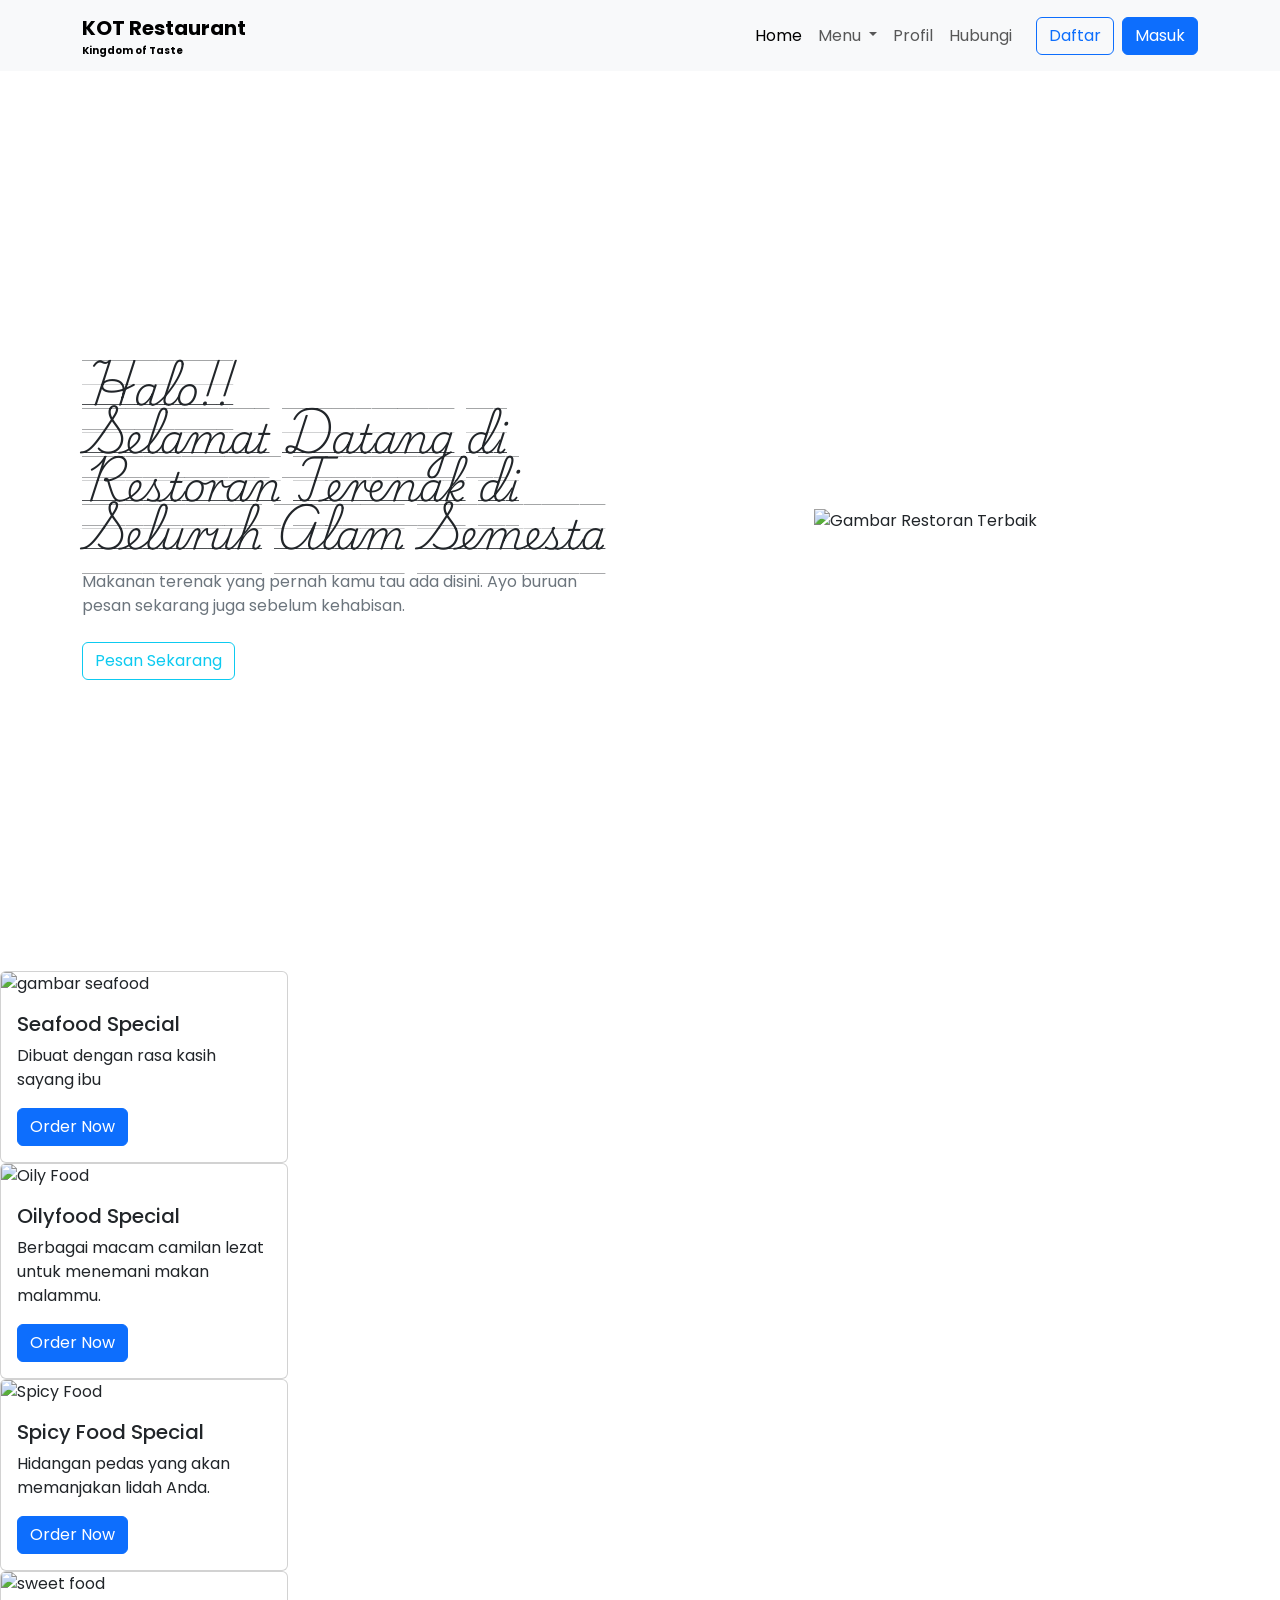
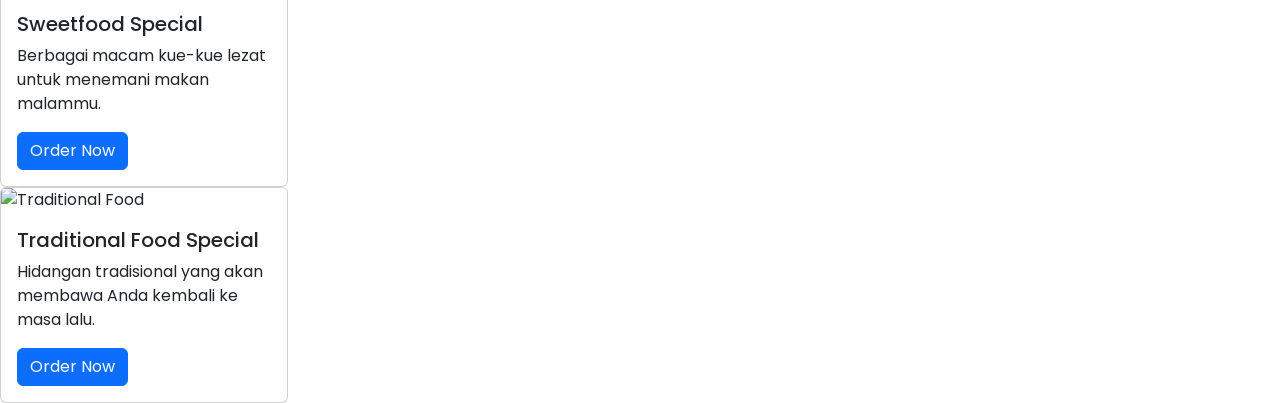
==== tugas4.html @ 9b785164 "Add files via upload" ====
<!DOCTYPE html>
<html lang="id">
<head>
    <meta charset="UTF-8">
    <meta name="viewport" content="width=device-width, initial-scale=1.0">

    <title>Restoran Jojo</title>

    <!-- Bootstrap -->
    <link href="https://cdn.jsdelivr.net/npm/bootstrap@5.3.8/dist/css/bootstrap.min.css" rel="stylesheet">

    <!-- Google Font -->
    <style>
        @import url('https://fonts.googleapis.com/css2?family=Playwrite+CU+Guides&family=Poppins:wght@400;500;600;700&display=swap');

        body {
            font-family: 'Poppins', sans-serif;
        }

        .hero-title {
            font-family: 'Playwrite CU Guides', cursive;
        }
    </style>
</head>

<body>

    <!-- NAVBAR -->
    <nav class="navbar navbar-expand-lg bg-body-tertiary">
        <div class="container"> <!-- Diubah ke container biasa agar sejajar dengan isi konten di bawah -->

            <!-- Logo -->
            <a class="navbar-brand fw-bold" href="#">
                KOT Restaurant
                <small class="d-block" style="font-size: 10px;">
                    Kingdom of Taste
                </small>
            </a>

            <!-- Tombol ketika layar kecil -->
            <button class="navbar-toggler" type="button"
                    data-bs-toggle="collapse"
                    data-bs-target="#navbarSupportedContent"
                    aria-controls="navbarSupportedContent"
                    aria-expanded="false"
                    aria-label="Toggle navigation">

                <span class="navbar-toggler-icon"></span>
            </button>

            <!-- Isi Navbar -->
            <div class="collapse navbar-collapse" id="navbarSupportedContent">

                <!-- UBAH me-auto MENJADI ms-auto DI SINI agar menu bergeser ke kanan dan sejajar sebelum tombol -->
                <ul class="navbar-nav ms-auto mb-2 mb-lg-0 me-lg-3">

                    <!-- Home -->
                    <li class="nav-item">
                        <a class="nav-link active" href="#">Home</a>
                    </li>

                    <!-- Tutorial Dropdown -->
                    <li class="nav-item dropdown">
                        <a class="nav-link dropdown-toggle"
                           href="#"
                           role="button"
                           data-bs-toggle="dropdown"
                           aria-expanded="false">
                            Menu
                        </a>

                        <ul class="dropdown-menu">
                            <li>
                                <a class="dropdown-item" href="#">Sea Food</a>
                            </li>
                            <li>
                                <a class="dropdown-item" href="#">Oily Food</a>
                            </li>
                            <li>
                                <a class="dropdown-item" href="#">Spicy Food</a>
                            </li>
                            <li>
                                <a class="dropdown-item" href="#">Sweet Food</a>
                            </li>
                            <li>
                                <a class="dropdown-item" href="#">Traditional Food</a>
                            </li>
                        </ul>
                    </li>

                    <!-- Profil -->
                    <li class="nav-item">
                        <a class="nav-link" href="#">Profil</a>
                    </li>

                    <!-- Hubungi -->
                    <li class="nav-item">
                        <a class="nav-link" href="#">Hubungi</a>
                    </li>

                </ul>

                <!-- Tombol Daftar & Masuk -->
                <div class="d-flex gap-2">
                    <button class="btn btn-outline-primary" type="button">
                        Daftar
                    </button>

                    <button class="btn btn-primary" type="button">
                        Masuk
                    </button>
                </div>

            </div>
        </div>
    </nav>


    <!-- HERO SECTION -->
    <section>
        <div class="container">
            <div class="row min-vh-100 align-items-center">

                <!-- Teks Kiri -->
                <div class="col-md-6">

                    <h1 class="hero-title">
                        Halo!!<br>
                        Selamat Datang di Restoran Terenak di Seluruh Alam Semesta
                    </h1>

                    <p class="mt-3 mb-4 text-secondary">
                        Makanan terenak yang pernah kamu tau ada disini. Ayo buruan pesan sekarang juga sebelum kehabisan.
                    </p>

                    <a href="#" class="btn btn-outline-info">
                        Pesan Sekarang
                    </a>

                </div>


                <!-- Gambar Kanan -->
                <div class="col-md-6 d-none d-md-block text-center">

                    <img
                        src="https://png.pngtree.com/png-vector/20250910/ourmid/pngtree-restaurant-logo-with-chef-hat-and-fork-spoon-symbol-png-image_17398231.webp"
                        alt="Gambar Restoran Terbaik"
                        class="img-fluid"
                        width="450">

                </div>

            </div>
        </div>

        <div class="card" style="width: 18rem;">
  <img src="https://dewalaut.com/wp-content/uploads/2022/02/seafood.jpg" class="card-img-top" alt="gambar seafood">
  <div class="card-body">
    <h5 class="card-title">Seafood Special</h5>
    <p class="card-text">Dibuat dengan rasa kasih sayang ibu</p>
    <a href="#" class="btn btn-primary">Order Now</a>
  </div>
</div>

<div class="card" style="width: 18rem;">
  <img src="https://www.shutterstock.com/shutterstock/photos/1556177612/display_1500/stock-photo-snack-platter-cheese-sticks-chicken-nugget-onion-rings-potato-croquette-mix-of-snacks-and-1556177612.jpg" class="card-img-top" alt="Oily Food">
  <div class="card-body">
    <h5 class="card-title">Oilyfood Special</h5>
    <p class="card-text">Berbagai macam camilan lezat untuk menemani makan malammu.</p>
    <a href="#" class="btn btn-primary">Order Now</a>
  </div>
</div>

<div class="card" style="width: 18rem;">
  <img src="https://images.deliveryhero.io/image/fd-my/LH/o60h-hero.jpg" class="card-img-top" alt="Spicy Food">
  <div class="card-body">
    <h5 class="card-title">Spicy Food Special</h5>
    <p class="card-text">Hidangan pedas yang akan memanjakan lidah Anda.</p>
    <a href="#" class="btn btn-primary">Order Now</a>
  </div>
</div>

<div class="card" style="width: 18rem;">
  <img src="https://img.freepik.com/premium-photo/traditional-sweets-delectable-treats-associated-with-eid-ul-fitr-islamic-halal-food-iftar_776674-777604.jpg?w=2000" class="card-img-top" alt="sweet food">
  <div class="card-body">
    <h5 class="card-title">Sweetfood Special</h5>
    <p class="card-text">Berbagai macam kue-kue lezat untuk menemani makan malammu.</p>
    <a href="#" class="btn btn-primary">Order Now</a>
  </div>
</div>

<div class="card" style="width: 18rem;">
  <img src="https://itime.id/wp-content/uploads/2025/12/Screenshot_20251208_114758.jpg" class="card-img-top" alt="Traditional Food">
  <div class="card-body">
    <h5 class="card-title">Traditional Food Special</h5>
    <p class="card-text">Hidangan tradisional yang akan membawa Anda kembali ke masa lalu.</p>
    <a href="#" class="btn btn-primary">Order Now</a>
  </div>
</div>
    </section>


    <!-- Bootstrap JavaScript -->
    <script src="https://cdn.jsdelivr.net/npm/bootstrap@5.3.8/dist/js/bootstrap.bundle.min.js"></script>

</body>
</html>
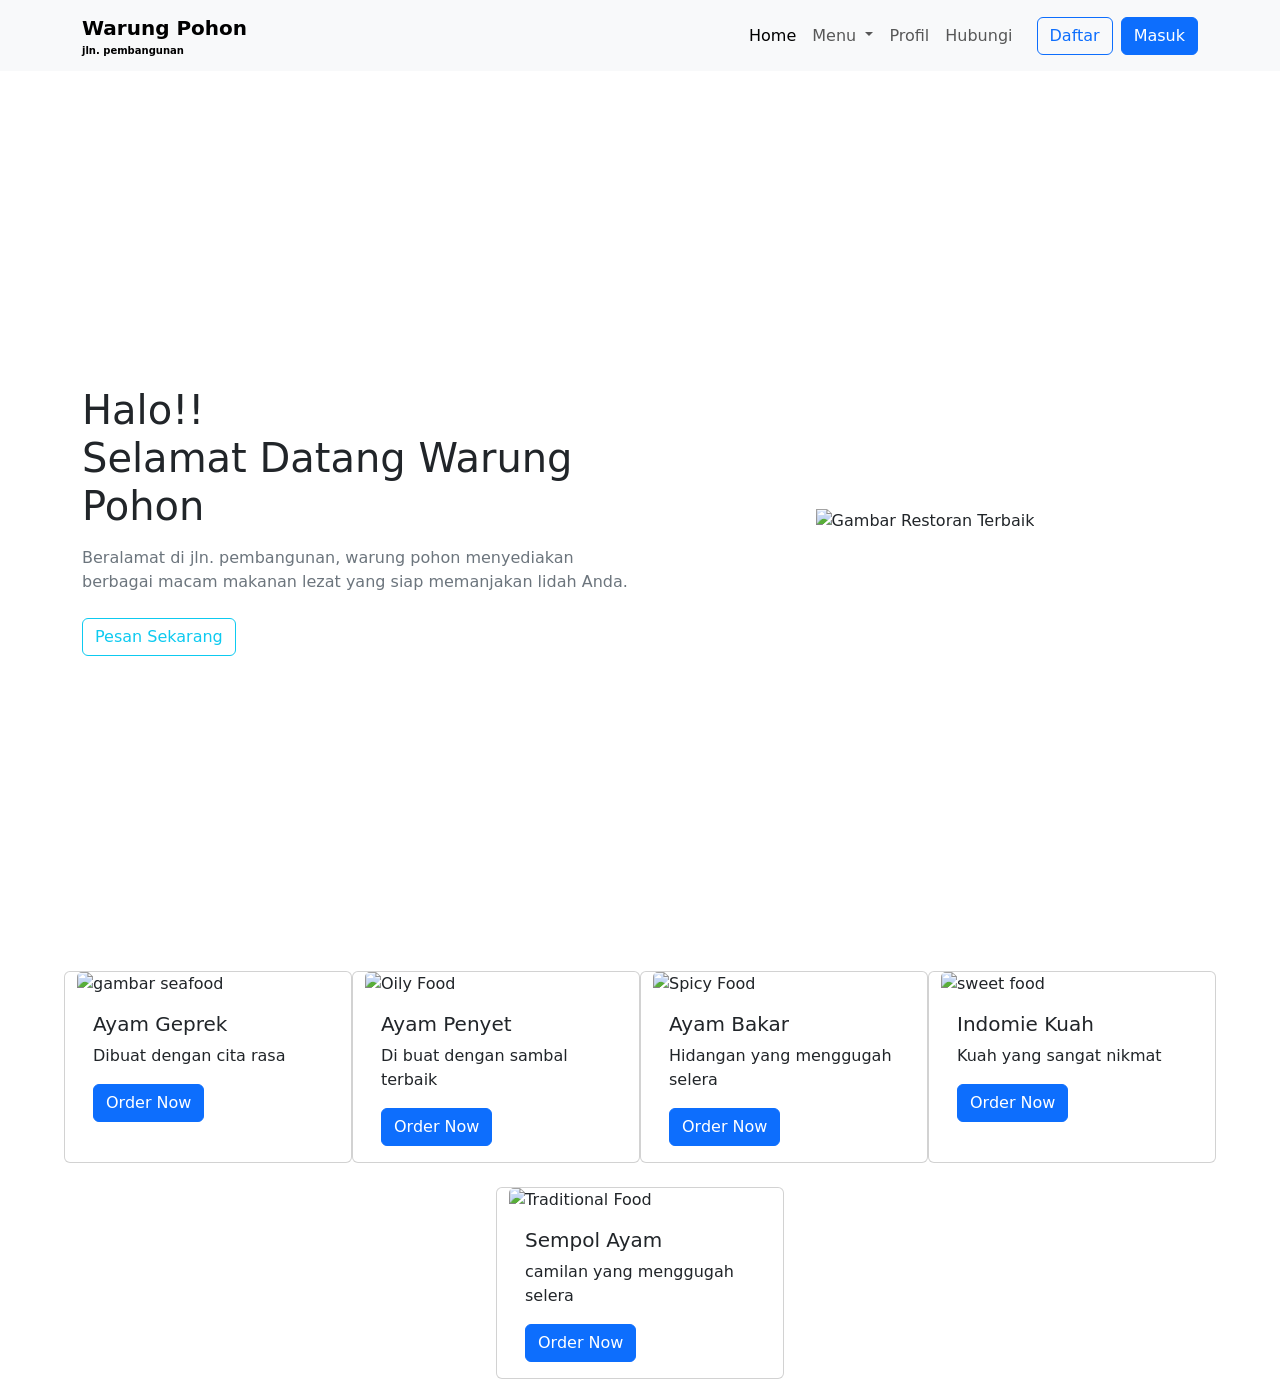
==== commit af1c3d0c: "Add files via upload" ====
--- a/tugas4.html
+++ b/tugas4.html
@@ -4,22 +4,57 @@
     <meta charset="UTF-8">
     <meta name="viewport" content="width=device-width, initial-scale=1.0">
 
-    <title>Restoran Jojo</title>
+    <title>Warung Pohon</title>
 
     <!-- Bootstrap -->
     <link href="https://cdn.jsdelivr.net/npm/bootstrap@5.3.8/dist/css/bootstrap.min.css" rel="stylesheet">
 
     <!-- Google Font -->
     <style>
-        @import url('https://fonts.googleapis.com/css2?family=Playwrite+CU+Guides&family=Poppins:wght@400;500;600;700&display=swap');
-
-        body {
-            font-family: 'Poppins', sans-serif;
-        }
-
-        .hero-title {
-            font-family: 'Playwrite CU Guides', cursive;
-        }
+        .press-start-2p-regular {
+  font-family: "Press Start 2P", system-ui;
+  font-weight: 400;
+  font-style: normal;
+}
+
+
+        .press-start-2p-regular {
+  font-family: "Press Start 2P", system-ui;
+  font-weight: 400;
+  font-style: normal;
+}
+
+        .press-start-2p-regular {
+  font-family: "Press Start 2P", system-ui;
+  font-weight: 400;
+  font-style: normal;
+}
+
+        .press-start-2p-regular {
+  font-family: "Press Start 2P", system-ui;
+  font-weight: 400;
+  font-style: normal;
+}
+
+
+        .press-start-2p-regular {
+  font-family: "Press Start 2P", system-ui;
+  font-weight: 400;
+  font-style: normal;
+}
+
+        .press-start-2p-regular {
+  font-family: "Press Start 2P", system-ui;
+  font-weight: 400;
+  font-style: normal;
+}
+
+        .press-start-2p-regular {
+  font-family: "Press Start 2P", system-ui;
+  font-weight: 400;
+  font-style: normal;
+}
+
     </style>
 </head>
 
@@ -31,9 +66,9 @@
 
             <!-- Logo -->
             <a class="navbar-brand fw-bold" href="#">
-                KOT Restaurant
+                Warung Pohon
                 <small class="d-block" style="font-size: 10px;">
-                    Kingdom of Taste
+                    jln. pembangunan
                 </small>
             </a>
 
@@ -71,19 +106,19 @@
 
                         <ul class="dropdown-menu">
                             <li>
-                                <a class="dropdown-item" href="#">Sea Food</a>
-                            </li>
-                            <li>
-                                <a class="dropdown-item" href="#">Oily Food</a>
-                            </li>
-                            <li>
-                                <a class="dropdown-item" href="#">Spicy Food</a>
-                            </li>
-                            <li>
-                                <a class="dropdown-item" href="#">Sweet Food</a>
-                            </li>
-                            <li>
-                                <a class="dropdown-item" href="#">Traditional Food</a>
+                                <a class="dropdown-item" href="#">Ayam Geprek</a>
+                            </li>
+                            <li>
+                                <a class="dropdown-item" href="#">Ayam Penyet</a>
+                            </li>
+                            <li>
+                                <a class="dropdown-item" href="#">Ayam Bakar</a>
+                            </li>
+                            <li>
+                                <a class="dropdown-item" href="#">Indomie Kuah Pedas</a>
+                            </li>
+                            <li>
+                                <a class="dropdown-item" href="#">Sempol Ayam</a>
                             </li>
                         </ul>
                     </li>
@@ -126,11 +161,11 @@
 
                     <h1 class="hero-title">
                         Halo!!<br>
-                        Selamat Datang di Restoran Terenak di Seluruh Alam Semesta
+                        Selamat Datang Warung Pohon
                     </h1>
 
                     <p class="mt-3 mb-4 text-secondary">
-                        Makanan terenak yang pernah kamu tau ada disini. Ayo buruan pesan sekarang juga sebelum kehabisan.
+                        Beralamat di jln. pembangunan, warung pohon menyediakan berbagai macam makanan lezat yang siap memanjakan lidah Anda.
                     </p>
 
                     <a href="#" class="btn btn-outline-info">
@@ -153,51 +188,52 @@
 
             </div>
         </div>
-
+        <div class="row justify-content-center g-4">
         <div class="card" style="width: 18rem;">
-  <img src="https://dewalaut.com/wp-content/uploads/2022/02/seafood.jpg" class="card-img-top" alt="gambar seafood">
-  <div class="card-body">
-    <h5 class="card-title">Seafood Special</h5>
-    <p class="card-text">Dibuat dengan rasa kasih sayang ibu</p>
-    <a href="#" class="btn btn-primary">Order Now</a>
-  </div>
-</div>
-
-<div class="card" style="width: 18rem;">
-  <img src="https://www.shutterstock.com/shutterstock/photos/1556177612/display_1500/stock-photo-snack-platter-cheese-sticks-chicken-nugget-onion-rings-potato-croquette-mix-of-snacks-and-1556177612.jpg" class="card-img-top" alt="Oily Food">
-  <div class="card-body">
-    <h5 class="card-title">Oilyfood Special</h5>
-    <p class="card-text">Berbagai macam camilan lezat untuk menemani makan malammu.</p>
-    <a href="#" class="btn btn-primary">Order Now</a>
-  </div>
-</div>
-
-<div class="card" style="width: 18rem;">
-  <img src="https://images.deliveryhero.io/image/fd-my/LH/o60h-hero.jpg" class="card-img-top" alt="Spicy Food">
-  <div class="card-body">
-    <h5 class="card-title">Spicy Food Special</h5>
-    <p class="card-text">Hidangan pedas yang akan memanjakan lidah Anda.</p>
-    <a href="#" class="btn btn-primary">Order Now</a>
-  </div>
-</div>
-
-<div class="card" style="width: 18rem;">
-  <img src="https://img.freepik.com/premium-photo/traditional-sweets-delectable-treats-associated-with-eid-ul-fitr-islamic-halal-food-iftar_776674-777604.jpg?w=2000" class="card-img-top" alt="sweet food">
-  <div class="card-body">
-    <h5 class="card-title">Sweetfood Special</h5>
-    <p class="card-text">Berbagai macam kue-kue lezat untuk menemani makan malammu.</p>
-    <a href="#" class="btn btn-primary">Order Now</a>
-  </div>
-</div>
-
-<div class="card" style="width: 18rem;">
-  <img src="https://itime.id/wp-content/uploads/2025/12/Screenshot_20251208_114758.jpg" class="card-img-top" alt="Traditional Food">
-  <div class="card-body">
-    <h5 class="card-title">Traditional Food Special</h5>
-    <p class="card-text">Hidangan tradisional yang akan membawa Anda kembali ke masa lalu.</p>
-    <a href="#" class="btn btn-primary">Order Now</a>
-  </div>
-</div>
+  <img src="https://tse4.mm.bing.net/th/id/OIP.QdRXBC8Wpbl504153q51xAHaEt?r=0&pid=Api&h=220&P=0" class="card-img-top" alt="gambar seafood">
+  <div class="card-body">
+    <h5 class="card-title">Ayam Geprek</h5>
+    <p class="card-text">Dibuat dengan cita rasa</p>
+    <a href="#" class="btn btn-primary">Order Now</a>
+  </div>
+</div>
+
+<div class="card" style="width: 18rem;">
+  <img src="https://tse2.mm.bing.net/th/id/OIP.R_vXTF6n8i8AUKarknCsswHaHa?r=0&pid=Api&h=220&P=0" class="card-img-top" alt="Oily Food">
+  <div class="card-body">
+    <h5 class="card-title">Ayam Penyet</h5>
+    <p class="card-text">Di buat dengan sambal terbaik</p>
+    <a href="#" class="btn btn-primary">Order Now</a>
+  </div>
+</div>
+
+<div class="card" style="width: 18rem;">
+  <img src="https://tse1.mm.bing.net/th/id/OIP.3imDZ13qBENkNg8wOc_JdQHaHa?r=0&pid=Api&h=220&P=0" class="card-img-top" alt="Spicy Food">
+  <div class="card-body">
+    <h5 class="card-title">Ayam Bakar</h5>
+    <p class="card-text">Hidangan yang menggugah selera</p>
+    <a href="#" class="btn btn-primary">Order Now</a>
+  </div>
+</div>
+
+<div class="card" style="width: 18rem;">
+  <img src="https://tse2.mm.bing.net/th/id/OIP.RW6MQUHONmFgPk4nZ6qM-AHaEK?r=0&pid=Api&h=220&P=0" class="card-img-top" alt="sweet food">
+  <div class="card-body">
+    <h5 class="card-title">Indomie Kuah</h5>
+    <p class="card-text">Kuah yang sangat nikmat</p>
+    <a href="#" class="btn btn-primary">Order Now</a>
+  </div>
+</div>
+
+<div class="card" style="width: 18rem;">
+  <img src="https://i.pinimg.com/originals/2a/78/b8/2a78b8c3b3ec0d23f87630ba5584cc3a.jpg" class="card-img-top" alt="Traditional Food">
+  <div class="card-body">
+    <h5 class="card-title">Sempol Ayam</h5>
+    <p class="card-text">camilan yang menggugah selera</p>
+    <a href="#" class="btn btn-primary">Order Now</a>
+  </div>
+</div>
+        </div>
     </section>
 
 
